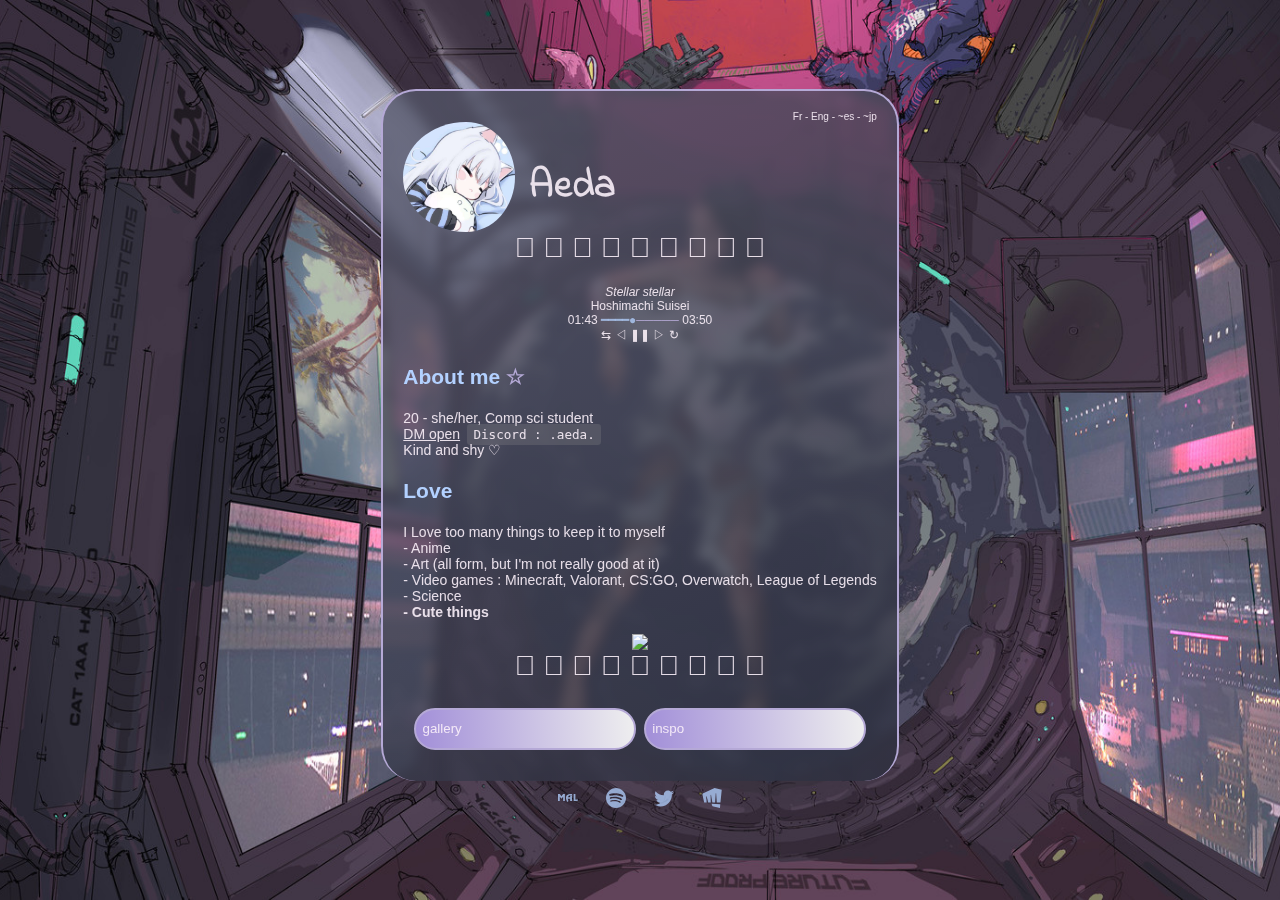
==== index.html @ 93e98a15 "small display fix" ====
<!DOCTYPE html>
<html lang="en">

<head>
    <meta charset="UTF-8">
    <meta name="viewport" content="width=device-width, initial-scale=1.0">
    <title>Aeda</title>
    <link href='https://fonts.googleapis.com/css?family=Indie Flower' rel='stylesheet'>
    <link href="background.css" rel="stylesheet">
</head>

<body>
    <div class="content">
        <div class="container">
            <p class="lang">Fr - Eng - ~es - ~jp</p>
            <div class="pfp">
                <img src="res/pfp.jpg" alt="pfp">
                <h1>Aeda</h1>
            </div>
            <p class="separation">𓆝 𓆟 𓆞 𓆝 𓆟 𓆝 𓆟 𓆞 𓆝</p>
            <p class="music"><i>Stellar stellar</i><br>
                Hoshimachi Suisei<br>
                01:43 <span class="blue">━━━━●</span><span class="purple">─────</span> 03:50<br>
                ⇆ㅤ ㅤ◁ㅤ ❚❚ ㅤ▷ ㅤㅤ↻<br>
            </p>
            <h2>About me <span>☆</span></h2>
            <p>
                20 - she/her, Comp sci student<br>
                <u>DM open</u> <code>Discord : .aeda.</code><br>
                Kind and shy ♡
            </p>
            <h2>
                Love
            </h2>
            <p>
                I Love too many things to keep it to myself<br>
                - Anime<br>
                - Art (all form, but I'm not really good at it)<br>
                - Video games : Minecraft, Valorant, CS:GO, Overwatch, League of Legends<br>
                - Science<br>
                <b>- Cute things</b>
            </p>
            <div class="gif">
                <img src="https://i.pinimg.com/originals/7a/43/28/7a43287ffe3f815fda626ea4e2e870c4.gif">
            </div>

            <p class="separation">𓆝 𓆟 𓆞 𓆝 𓆟 𓆝 𓆟 𓆞 𓆝</p>
            <div class="buttons">
                <form action="gallery.html">
                    <input type="submit" value="gallery" />
                </form>
                <form action="inspo.html">
                    <input type="submit" value="inspo" />
                </form>
            </div>
        </div>
        <div class="socials">
            <a href="https://myanimelist.net/profile/OniAeda" aria-label="MyAnimeList">
                <svg xmlns="http://www.w3.org/2000/svg" viewBox="0 0 24 24">
                    <path
                        d="M8.273 7.247v8.423l-2.103-.003v-5.216l-2.03 2.404l-1.989-2.458l-.02 5.285H.001L0 7.247h2.203l1.865 2.545l2.015-2.546l2.19.001zm8.628 2.069l.025 6.335h-2.365l-.008-2.871h-2.8c.07.499.21 1.266.417 1.779c.155.381.298.751.583 1.128l-1.705 1.125c-.349-.636-.622-1.337-.878-2.082a9.296 9.296 0 0 1-.507-2.179c-.085-.75-.097-1.471.107-2.212a3.908 3.908 0 0 1 1.161-1.866c.313-.293.749-.5 1.1-.687c.351-.187.743-.264 1.107-.359a7.405 7.405 0 0 1 1.191-.183c.398-.034 1.107-.066 2.39-.028l.545 1.749H14.51c-.593.008-.878.001-1.341.209a2.236 2.236 0 0 0-1.278 1.92l2.663.033l.038-1.81h2.309zm3.992-2.099v6.627l3.107.032l-.43 1.775h-4.807V7.187l2.13.03z" />
                </svg></a>
            <a
                href="https://open.spotify.com/user/11lij3zuzaaf60iqersgpea1r?si=LRcj0-osQYyVESj2qRshWw&nd=1&dlsi=45c1f9f93eb7424a"><svg
                    xmlns="http://www.w3.org/2000/svg" aria-lable="spotify" viewBox="0 0 24 24">
                    <path
                        d="M19.098 10.638c-3.868-2.297-10.248-2.508-13.941-1.387-.593.18-1.22-.155-1.399-.748-.18-.593.154-1.22.748-1.4 4.239-1.287 11.285-1.038 15.738 1.605.533.317.708 1.005.392 1.538-.316.533-1.005.709-1.538.392zm-.126 3.403c-.272.44-.847.578-1.287.308-3.225-1.982-8.142-2.557-11.958-1.399-.494.15-1.017-.129-1.167-.623-.149-.495.13-1.016.624-1.167 4.358-1.322 9.776-.682 13.48 1.595.44.27.578.847.308 1.286zm-1.469 3.267c-.215.354-.676.465-1.028.249-2.818-1.722-6.365-2.111-10.542-1.157-.402.092-.803-.16-.895-.562-.092-.403.159-.804.562-.896 4.571-1.045 8.492-.595 11.655 1.338.353.215.464.676.248 1.028zm-5.503-17.308c-6.627 0-12 5.373-12 12 0 6.628 5.373 12 12 12 6.628 0 12-5.372 12-12 0-6.627-5.372-12-12-12z" />
                </svg></a>
            <a href="https://twitter.com/OniAeda">
                <svg xmlns="http://www.w3.org/2000/svg" viewBox="0 0 26 26">
                    <path
                        d="M 25.855469 5.574219 C 24.914063 5.992188 23.902344 6.273438 22.839844 6.402344 C 23.921875 5.75 24.757813 4.722656 25.148438 3.496094 C 24.132813 4.097656 23.007813 4.535156 21.8125 4.769531 C 20.855469 3.75 19.492188 3.113281 17.980469 3.113281 C 15.082031 3.113281 12.730469 5.464844 12.730469 8.363281 C 12.730469 8.773438 12.777344 9.175781 12.867188 9.558594 C 8.503906 9.339844 4.636719 7.246094 2.046875 4.070313 C 1.59375 4.847656 1.335938 5.75 1.335938 6.714844 C 1.335938 8.535156 2.261719 10.140625 3.671875 11.082031 C 2.808594 11.054688 2 10.820313 1.292969 10.425781 C 1.292969 10.449219 1.292969 10.46875 1.292969 10.492188 C 1.292969 13.035156 3.101563 15.15625 5.503906 15.640625 C 5.0625 15.761719 4.601563 15.824219 4.121094 15.824219 C 3.78125 15.824219 3.453125 15.792969 3.132813 15.730469 C 3.800781 17.8125 5.738281 19.335938 8.035156 19.375 C 6.242188 20.785156 3.976563 21.621094 1.515625 21.621094 C 1.089844 21.621094 0.675781 21.597656 0.265625 21.550781 C 2.585938 23.039063 5.347656 23.90625 8.3125 23.90625 C 17.96875 23.90625 23.25 15.90625 23.25 8.972656 C 23.25 8.742188 23.246094 8.515625 23.234375 8.289063 C 24.261719 7.554688 25.152344 6.628906 25.855469 5.574219">
                    </path>
                </svg>
            </a>
            <a href="https://tracker.gg/valorant/profile/riot/Aeda%23pip/overview">
                <svg xmlns="http://www.w3.org/2000/svg" fill="#000000" viewBox="0 0 24 24" role="img">
                    <path
                        d="M12.534 21.77l-1.09-2.81 10.52.54-.451 4.5zM15.06 0L.307 6.969 2.59 17.471H5.6l-.52-7.512.461-.144 1.81 7.656h3.126l-.116-9.15.462-.144 1.582 9.294h3.31l.78-11.053.462-.144.82 11.197h4.376l1.54-15.37Z" />
                </svg>
            </a>
        </div>
    </div>
</body>

</html>
---- background.css ----
h1 {
    font-family: 'Indie Flower';
    font-size: 40px;
}

html {
    height: 100%;
    font-size: 14px;
    font-family: 'Inter', sans-serif;
    display: block;
}

body {
    height: 100%;
    margin: 0;
    background-image: url("res/background.jpg");
    background-position: center;
    background-repeat: no-repeat;
    background-size: cover;
    background-attachment: fixed;
    display: flex;
    justify-content: center;
    align-items: center;
    color: rgba(252, 242, 250, 0.89);
}

.content {
    display: block;
}

.container {
    background-image: linear-gradient(336deg, rgba(45, 48, 64, 0.761) 0%, rgba(84, 86, 105, 0.761) 95%);
    border-radius: 2.5rem;
    padding: 20px;
    border-style: solid;
    border-width: 2px 2px 0px 2px;
    border-color: #B5A9D6;
    backdrop-filter: blur(0.4rem);
}

.pfp {
    display: flex;
}

.pfp img {
    border-radius: 50%;
    height: 110px;
    padding-right: 1rem;
}

.pfp h1 {
    padding-top: 2.5rem;
    margin: 0rem;
}

.lang {
    font-size: 10px;
    text-align: right;
    padding: 0rem;
    margin: 0rem;
}

h2 {
    margin-top: 1.5rem;
    margin-bottom: 1.5rem;
    color: #B3D1FF;
}

h2 span {
    color: #B5A9D6;
}

.separation {
    font-size: 28px;
    text-align: center;
    margin-bottom: 1.5rem;
}

.music {
    text-align: center;
    font-size: 12px;
    margin: 0%;
    padding: 0%;
}

.buttons {
    display: flex;
    padding: 0rem 0.5rem 0.5rem 0.5rem;

}

form {
    display: flex;
    flex-basis: 50%;
}

input {
    width: 100%;
    height: 3rem;
    margin: 0.3rem;
    color: rgba(252, 242, 250, 0.89);
    background-image: linear-gradient(85deg, rgba(130, 103, 207, 0.71) 0%, rgba(181, 169, 214, 0.008) 100%);
    text-align: left;
    border-style: dashed;
    border-radius: 2.5rem;
    border-style: solid;
    border-width: 2px;
    border-color: #B5A9D6;
}

p {
    margin: 0%;
}

.gif {
    margin-top: 1rem;
    display: flex;
    justify-content: center;
}

.gif img {
    max-height: 160px;
}

code {
    background-color: rgba(144, 144, 144, 0.25);
    border-radius: 0.25em;
    font-size: 0.9em;
    letter-spacing: 0;
    margin: 0 0.25em;
    padding: 0.25em 0.5em;
    text-indent: 0;
}

.socials {
    display: flex;
    justify-content: center;
}

.socials a {
    margin: 0.5rem 1rem 0rem 1rem;
}

.socials a svg {
    fill: rgba(179, 209, 255, 0.761);
    width: 20px;
    height: 20px;
}

.socials a svg:hover {
    fill: rgba(84, 86, 105, 0.761);
}

.blue {
    color: rgba(179, 209, 255, 0.761);
}

.purple {
    color: #B5A9D6;
}

/*responsive part*/
@media screen and (max-width: 700px) {
    html {
        height: fit-content;
    }

    body {
        height: fit-content;
    }

    .content {
        padding: 4rem;
        max-width: fit-content;
    }

    .pfp img {
        height: 40px;
        padding-right: 1rem;
    }

    .socials a svg {
        width: 15px;
        height: 15px;
    }

    .gif img {
        max-width: 100%;
        height: auto;
    }

    .pfp h1 {
        font-size: 16px;
        padding-top: 1rem;
    }

    html {
        font-size: 10px;
    }

    .separation {
        font-size: 16px;
    }
}
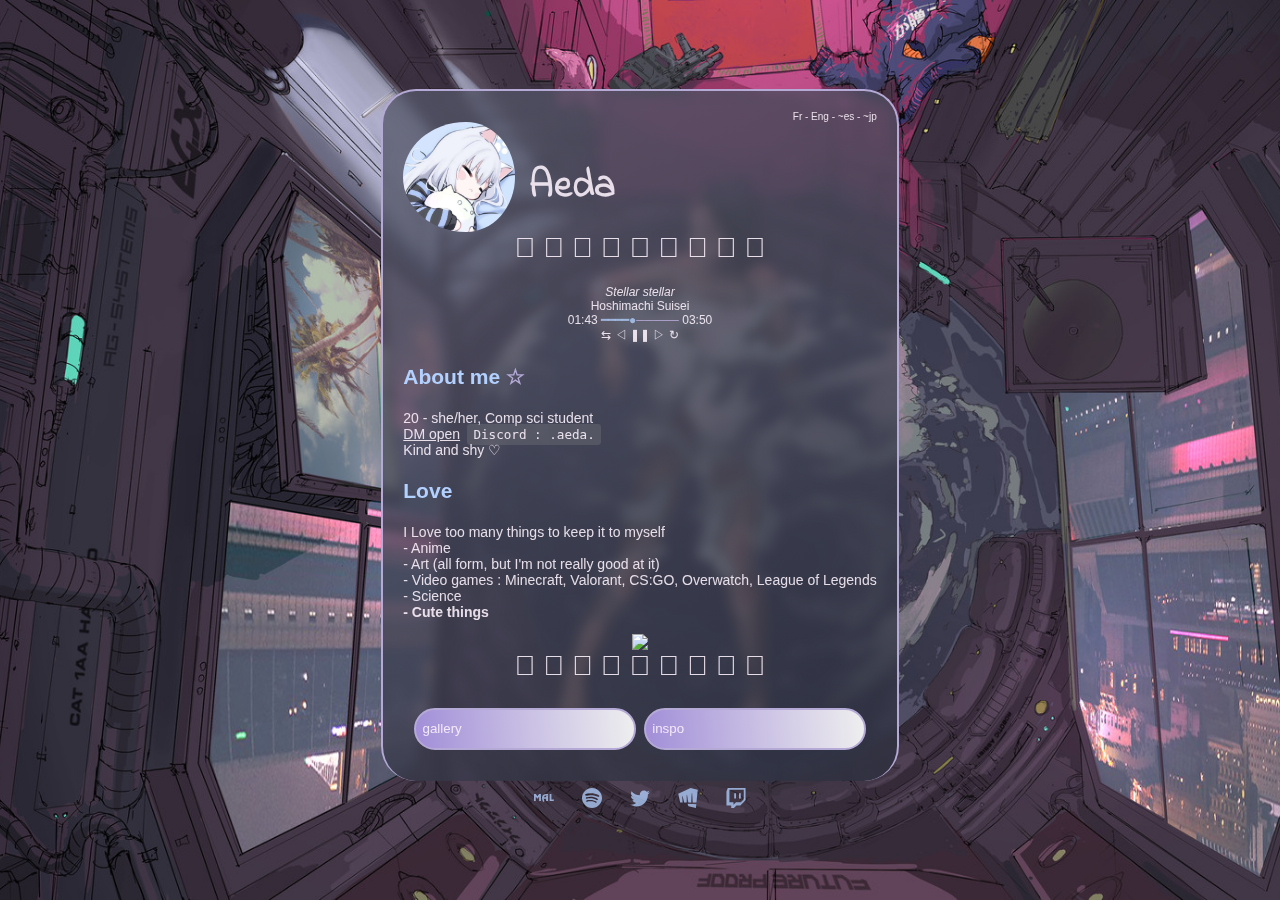
==== commit a2240cc3: "adjustments" ====
--- a/index.html
+++ b/index.html
@@ -79,6 +79,13 @@
                         d="M12.534 21.77l-1.09-2.81 10.52.54-.451 4.5zM15.06 0L.307 6.969 2.59 17.471H5.6l-.52-7.512.461-.144 1.81 7.656h3.126l-.116-9.15.462-.144 1.582 9.294h3.31l.78-11.053.462-.144.82 11.197h4.376l1.54-15.37Z" />
                 </svg>
             </a>
+            <a href="https://www.twitch.tv/oniaeda">
+                <svg xmlns="http://www.w3.org/2000/svg" width="24" height="24" viewBox="0 0 24 24">
+                    <path
+                        d="M2.149 0l-1.612 4.119v16.836h5.731v3.045h3.224l3.045-3.045h4.657l6.269-6.269v-14.686h-21.314zm19.164 13.612l-3.582 3.582h-5.731l-3.045 3.045v-3.045h-4.836v-15.045h17.194v11.463zm-3.582-7.343v6.262h-2.149v-6.262h2.149zm-5.731 0v6.262h-2.149v-6.262h2.149z"
+                        fill-rule="evenodd" clip-rule="evenodd" />
+                </svg>
+            </a>
         </div>
     </div>
 </body>
--- a/background.css
+++ b/background.css
@@ -11,7 +11,7 @@
 }
 
 body {
-    height: 100%;
+    min-height: 100%;
     margin: 0;
     background-image: url("res/background.jpg");
     background-position: center;
@@ -20,12 +20,13 @@
     background-attachment: fixed;
     display: flex;
     justify-content: center;
-    align-items: center;
     color: rgba(252, 242, 250, 0.89);
 }
 
 .content {
     display: block;
+    margin: auto;
+    padding: auto;
 }
 
 .container {
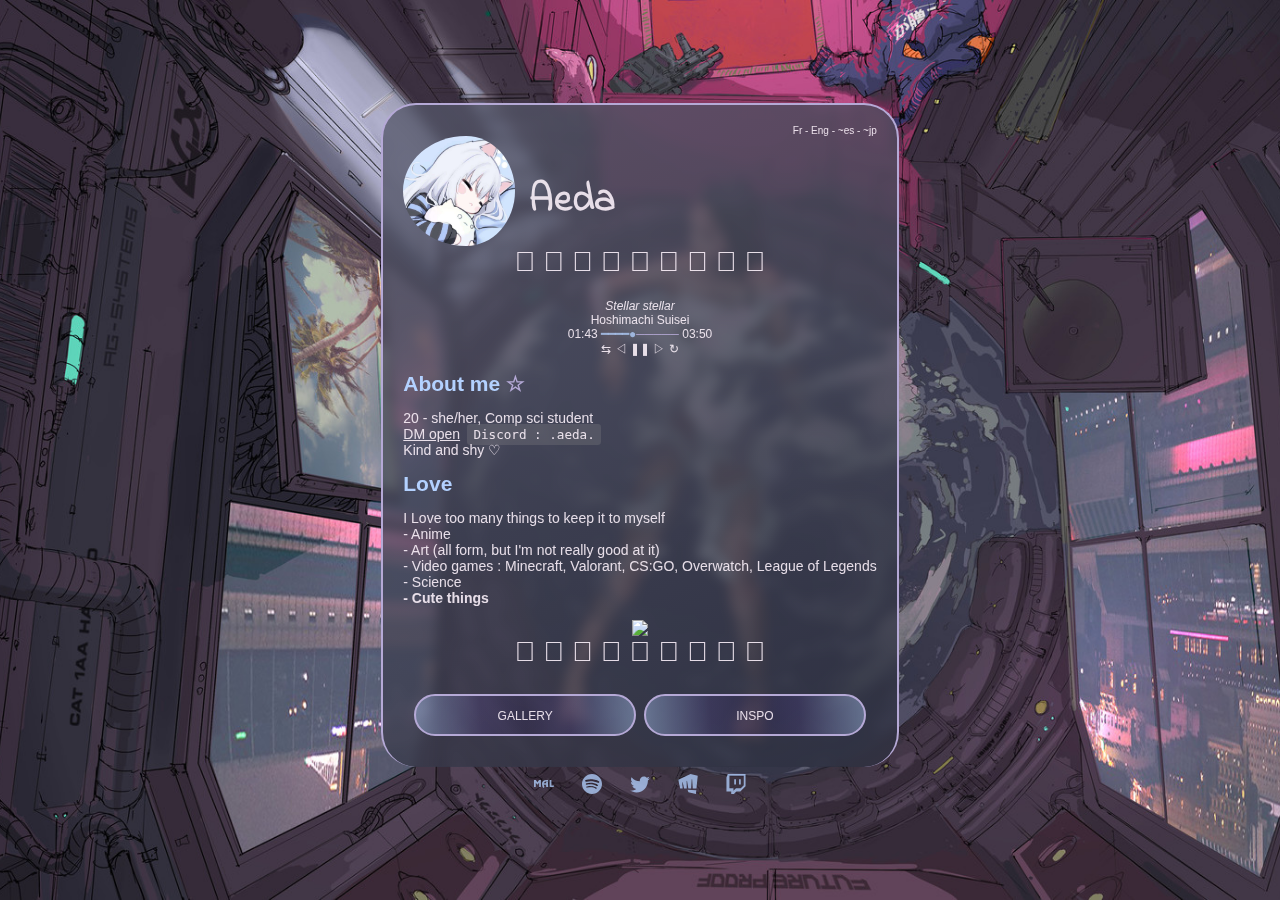
==== commit 4c634d2e: "test on metadata" ====
--- a/index.html
+++ b/index.html
@@ -4,9 +4,29 @@
 <head>
     <meta charset="UTF-8">
     <meta name="viewport" content="width=device-width, initial-scale=1.0">
-    <title>Aeda</title>
     <link href='https://fonts.googleapis.com/css?family=Indie Flower' rel='stylesheet'>
     <link href="background.css" rel="stylesheet">
+
+    <!-- Primary Meta Tags -->
+    <title>Aeda</title>
+    <meta name="title" content="Aeda" />
+    <meta name="description" content="Welcome to my personnal site !" />
+
+    <!-- Open Graph / Facebook -->
+    <meta property="og:type" content="website" />
+    <meta property="og:url" content="https://carrd.aeda.dev/" />
+    <meta property="og:title" content="Aeda" />
+    <meta property="og:description" content="Welcome to my personnal site !" />
+    <meta property="og:image" content="res/gallery/pfp.jpg" />
+    <meta property="og:site_name" content="Personal website <3" />
+
+    <!-- Twitter -->
+    <meta property="twitter:card" content="summary_large_image" />
+    <meta property="twitter:url" content="https://carrd.aeda.dev/" />
+    <meta property="twitter:title" content="Aeda" />
+    <meta property="twitter:description" content="" />
+    <meta property="twitter:image" content="res/gallery/pfp.jpg" />
+
 </head>
 
 <body>
@@ -18,9 +38,11 @@
                 <h1>Aeda</h1>
             </div>
             <p class="separation">𓆝 𓆟 𓆞 𓆝 𓆟 𓆝 𓆟 𓆞 𓆝</p>
-            <p class="music"><i>Stellar stellar</i><br>
-                Hoshimachi Suisei<br>
-                01:43 <span class="blue">━━━━●</span><span class="purple">─────</span> 03:50<br>
+            <p class="music"><i id="title">Stellar stellar</i><br>
+                <span id="artist">Hoshimachi Suisei</span><br>
+                <span id="time">01:43 </span>
+                <span id="left-bar" class="blue">━━━━●</span><span id="right-bar" class="purple">─────</span>
+                <span id="len">03:50</span><br>
                 ⇆ㅤ ㅤ◁ㅤ ❚❚ ㅤ▷ ㅤㅤ↻<br>
             </p>
             <h2>About me <span>☆</span></h2>
@@ -88,6 +110,66 @@
             </a>
         </div>
     </div>
+    <script>
+        async function getMusic() {
+            const url = "http://158.178.206.4:8000/current-song?state=b128a69b-49fe-4188-b94b-c3f3b7db42ff";
+            try {
+                const response = await fetch(url);
+                if (!response.ok) {
+                    throw new Error(`Response status: ${response.status}`);
+                }
+                return await response.json();
+            } catch (error) {
+                console.error(error.message);
+            }
+        }
+
+        Number.prototype.toHHMMSS = function () {
+            var sec_num = parseInt(this, 10); // don't forget the second param
+            var hours = Math.floor(sec_num / 3600);
+            var minutes = Math.floor((sec_num - (hours * 3600)) / 60);
+            var seconds = sec_num - (hours * 3600) - (minutes * 60);
+
+            if (hours < 10) { hours = "0" + hours; }
+            if (minutes < 10) { minutes = "0" + minutes; }
+            if (seconds < 10) { seconds = "0" + seconds; }
+
+            if (hours === "00")
+                return minutes + ':' + seconds;
+            return hours + ':' + minutes + ':' + seconds;
+        }
+
+        function computeRatio(a, b) {
+            return Math.floor((a / b) * 10);
+        }
+
+        async function setMusic() {
+            let json = await getMusic();
+            console.log(json);
+            document.getElementById('title').textContent = json['name'];
+            document.getElementById('artist').textContent = json['artist'];
+            document.getElementById('time').textContent = (json['progress_ms'] / 1000).toHHMMSS();
+            document.getElementById('len').textContent = (json['duration_ms'] / 1000).toHHMMSS();
+            let ratio = (computeRatio(json['progress_ms'], json['duration_ms']));
+            let leftBar = "";
+            for (let i = 0; i < ratio - 1; i++) {
+                leftBar += "━";
+            }
+            leftBar += "●";
+            document.getElementById('left-bar').textContent = leftBar;
+
+            let rightBar = "";
+            for (let j = ratio; j < 10; j++) {
+                rightBar += "─";
+            }
+            document.getElementById('right-bar').textContent = rightBar;
+            console.log(leftBar, rightBar);
+        }
+
+        setMusic();
+        var t = setInterval(setMusic, 5000);
+    </script>
 </body>
 
+
 </html>--- a/background.css
+++ b/background.css
@@ -20,13 +20,12 @@
     background-attachment: fixed;
     display: flex;
     justify-content: center;
+    align-items: center;
     color: rgba(252, 242, 250, 0.89);
 }
 
 .content {
     display: block;
-    margin: auto;
-    padding: auto;
 }
 
 .container {
@@ -62,8 +61,8 @@
 }
 
 h2 {
-    margin-top: 1.5rem;
-    margin-bottom: 1.5rem;
+    margin-top: 1rem;
+    margin-bottom: 1rem;
     color: #B3D1FF;
 }
 
@@ -90,6 +89,56 @@
 
 }
 
+.photos {
+    display: flex;
+    align-items: center;
+    flex-direction: column;
+}
+
+.photos-gallery {
+    display: flex;
+}
+
+.photos img {
+    margin: 0.5em;
+    width: 200px;
+    height: 200px;
+    object-fit: cover;
+    object-position: 50% 20%;
+    overflow-clip-margin: unset;
+}
+
+.carousel-photos {
+    display: flex;
+    overflow: hidden;
+    width: 500px;
+    height: 500px;
+    margin-top: 1em;
+    margin-bottom: 1em;
+}
+
+#scroll-area {
+    display: flex;
+    align-items: center;
+    margin-left: 50px;
+}
+
+#photos {
+    transition: all 700ms;
+    display: flex;
+    transform-origin: 50% 50%;
+}
+
+#scroll-area img {
+    width: 396px;
+    height: 396px;
+    object-fit: cover;
+    object-position: 50% 20%;
+    transition: all 300ms;
+    border: #B3D1FF solid 2px;
+    border-radius: 20px;
+}
+
 form {
     display: flex;
     flex-basis: 50%;
@@ -100,13 +149,16 @@
     height: 3rem;
     margin: 0.3rem;
     color: rgba(252, 242, 250, 0.89);
-    background-image: linear-gradient(85deg, rgba(130, 103, 207, 0.71) 0%, rgba(181, 169, 214, 0.008) 100%);
-    text-align: left;
+    background-color: transparent;
+    background-image: linear-gradient(85deg, rgba(179, 209, 255, 0.4)0%, rgba(127, 81, 255, 0.1)30%, rgba(35, 4, 119, 0.1) 50%, rgba(127, 81, 255, 0.1)70%, rgba(179, 209, 255, 0.4)100%);
     border-style: dashed;
     border-radius: 2.5rem;
     border-style: solid;
     border-width: 2px;
     border-color: #B5A9D6;
+    text-align: center;
+    font-size: larger;
+    font-variant-caps: all-petite-caps;
 }
 
 p {
@@ -160,6 +212,8 @@
     color: #B5A9D6;
 }
 
+/* pinterest part */
+
 /*responsive part*/
 @media screen and (max-width: 700px) {
     html {
@@ -168,6 +222,7 @@
 
     body {
         height: fit-content;
+        position: fixed;
     }
 
     .content {
@@ -202,4 +257,34 @@
     .separation {
         font-size: 16px;
     }
+
+    .carousel-photos {
+        width: 250px;
+        height: 250px;
+        margin-top: 1em;
+        margin-bottom: 1em;
+    }
+
+    #scroll-area {
+        display: flex;
+        align-items: center;
+        margin-left: 25px;
+    }
+
+    #photos {
+        transition: all 700ms;
+        display: flex;
+        transform-origin: 50% 50%;
+    }
+
+    #scroll-area img {
+        width: 199px;
+        height: 199px;
+        border: #B3D1FF solid 1px;
+    }
+}
+
+.card img {
+    width: 300px;
+    height: 350px;
 }